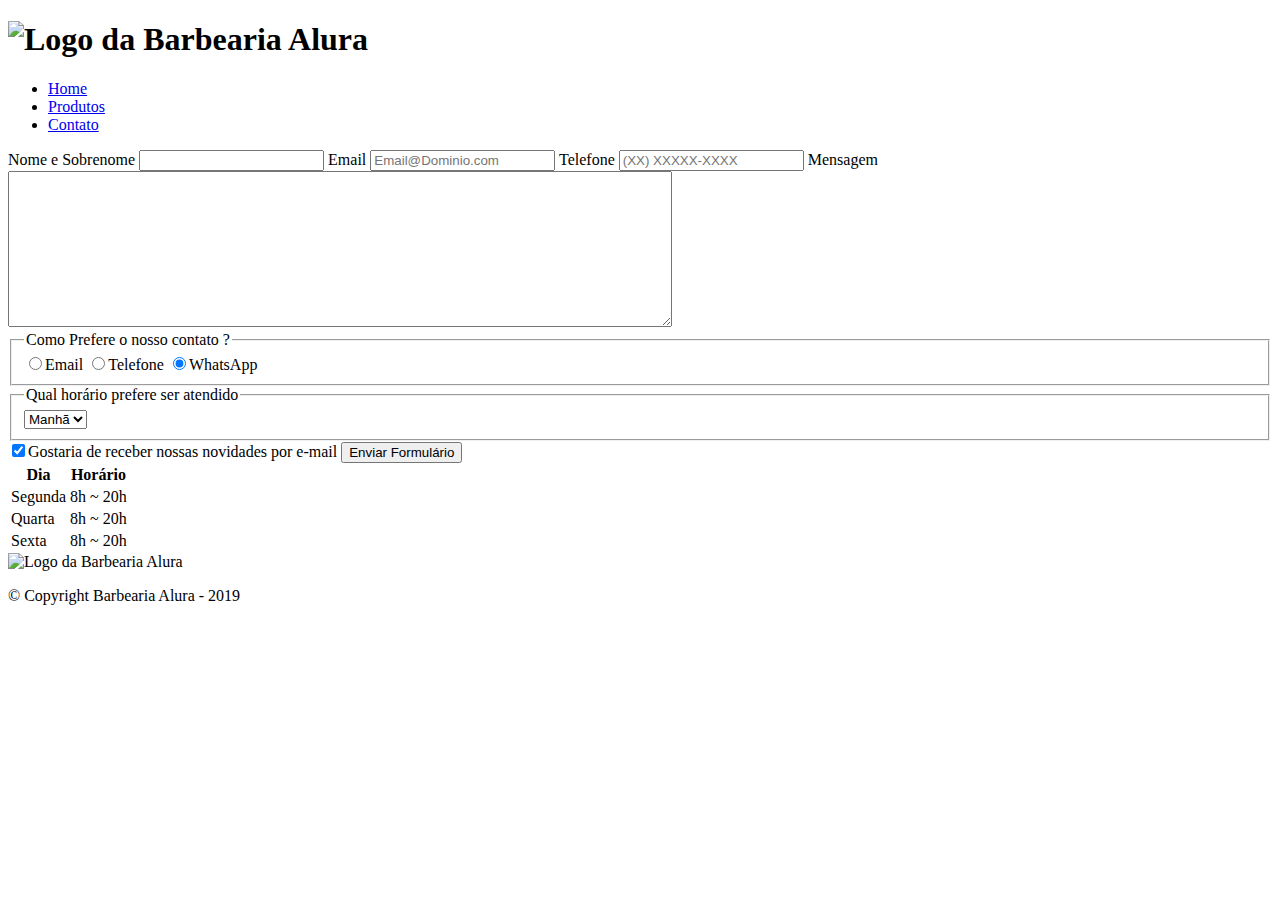
==== contato.html @ b93e5042 "Arrumando para o GitHubPages" ====
<!DOCTYPE html>
<html>

<head>
    <meta charset="UTF-8">
    <meta name="viewport" content="width=device-width">
    <title>Contato - Barbearia Alura</title>
    <link rel="stylesheet" href="../reset.css">
    <link rel="stylesheet" href="../style.css">
</head>

<body>
    <header>
        <div class="caixa">
            <h1><img src="../Imagens/logo.png" alt="Logo da Barbearia Alura"></h1>

            <nav>
                <ul>
                    <li><a href="Index.html">Home</a></li>
                    <li><a href="produtos.html">Produtos</a></li>
                    <li><a href="contato.html">Contato</a></li>
                </ul>
            </nav>
        </div>
    </header>
    <main class="mainContato">
        <form>
            <label for="nomesobrenome">Nome e Sobrenome</label>
            <input type="text" id="nomesobrenome" class="input-padrao" required>

            <label for="email">Email</label>
            <input type="email" id="email" class="input-padrao" placeholder="Email@Dominio.com" required>

            <label for="telefone">Telefone</label>
            <input type="tel" id="telefone" class="input-padrao" placeholder="(XX) XXXXX-XXXX" required>

            <label for="mensagem">Mensagem</label>
            <textarea cols="80" rows="10" id="mensagem" class="input-padrao" required></textarea>

            <fieldset>
                <legend>Como Prefere o nosso contato ?</legend>
                <label for="RadioEmail"><input type="radio" name="contato" value="email" id="RadioEmail">Email</label>

                <label for="RadioTelefone"><input type="radio" name="contato" value="telefone"
                        id="RadioTelefone">Telefone</label>

                <label for="RadioWhatsapp"><input type="radio" name="contato" value="whatsApp" id="RadioWhatsapp"
                        checked>WhatsApp</label>
            </fieldset>

            <fieldset>
                <legend>Qual horário prefere ser atendido</legend>
                <select>
                    <option>Manhã</option>
                    <option>Tarde</option>
                    <option>Noite</option>
                </select>
            </fieldset>

            <label><input type="checkbox" class="checkbox" checked>Gostaria de receber nossas novidades por
                e-mail</label>

            <input type="submit" value="Enviar Formulário" class="enviar">
        </form>

        <table class="table">
            <thead>
                <tr>
                    <th>Dia</th>
                    <th>Horário</th>
                </tr>
            </thead>
            <tbody>
                <tr>
                    <td>Segunda</td>
                    <td>8h ~ 20h</td>
                </tr>
                <tr>
                    <td>Quarta</td>
                    <td>8h ~ 20h</td>
                </tr>
                <tr>
                    <td>Sexta</td>
                    <td>8h ~ 20h</td>
                </tr>
            </tbody>
        </table>
    </main>
    <footer>
        <img src="../Imagens/logo-branco.png" alt="Logo da Barbearia Alura">
        <p class="copyright">&copy; Copyright Barbearia Alura - 2019</p>
    </footer>
</body>

</html>
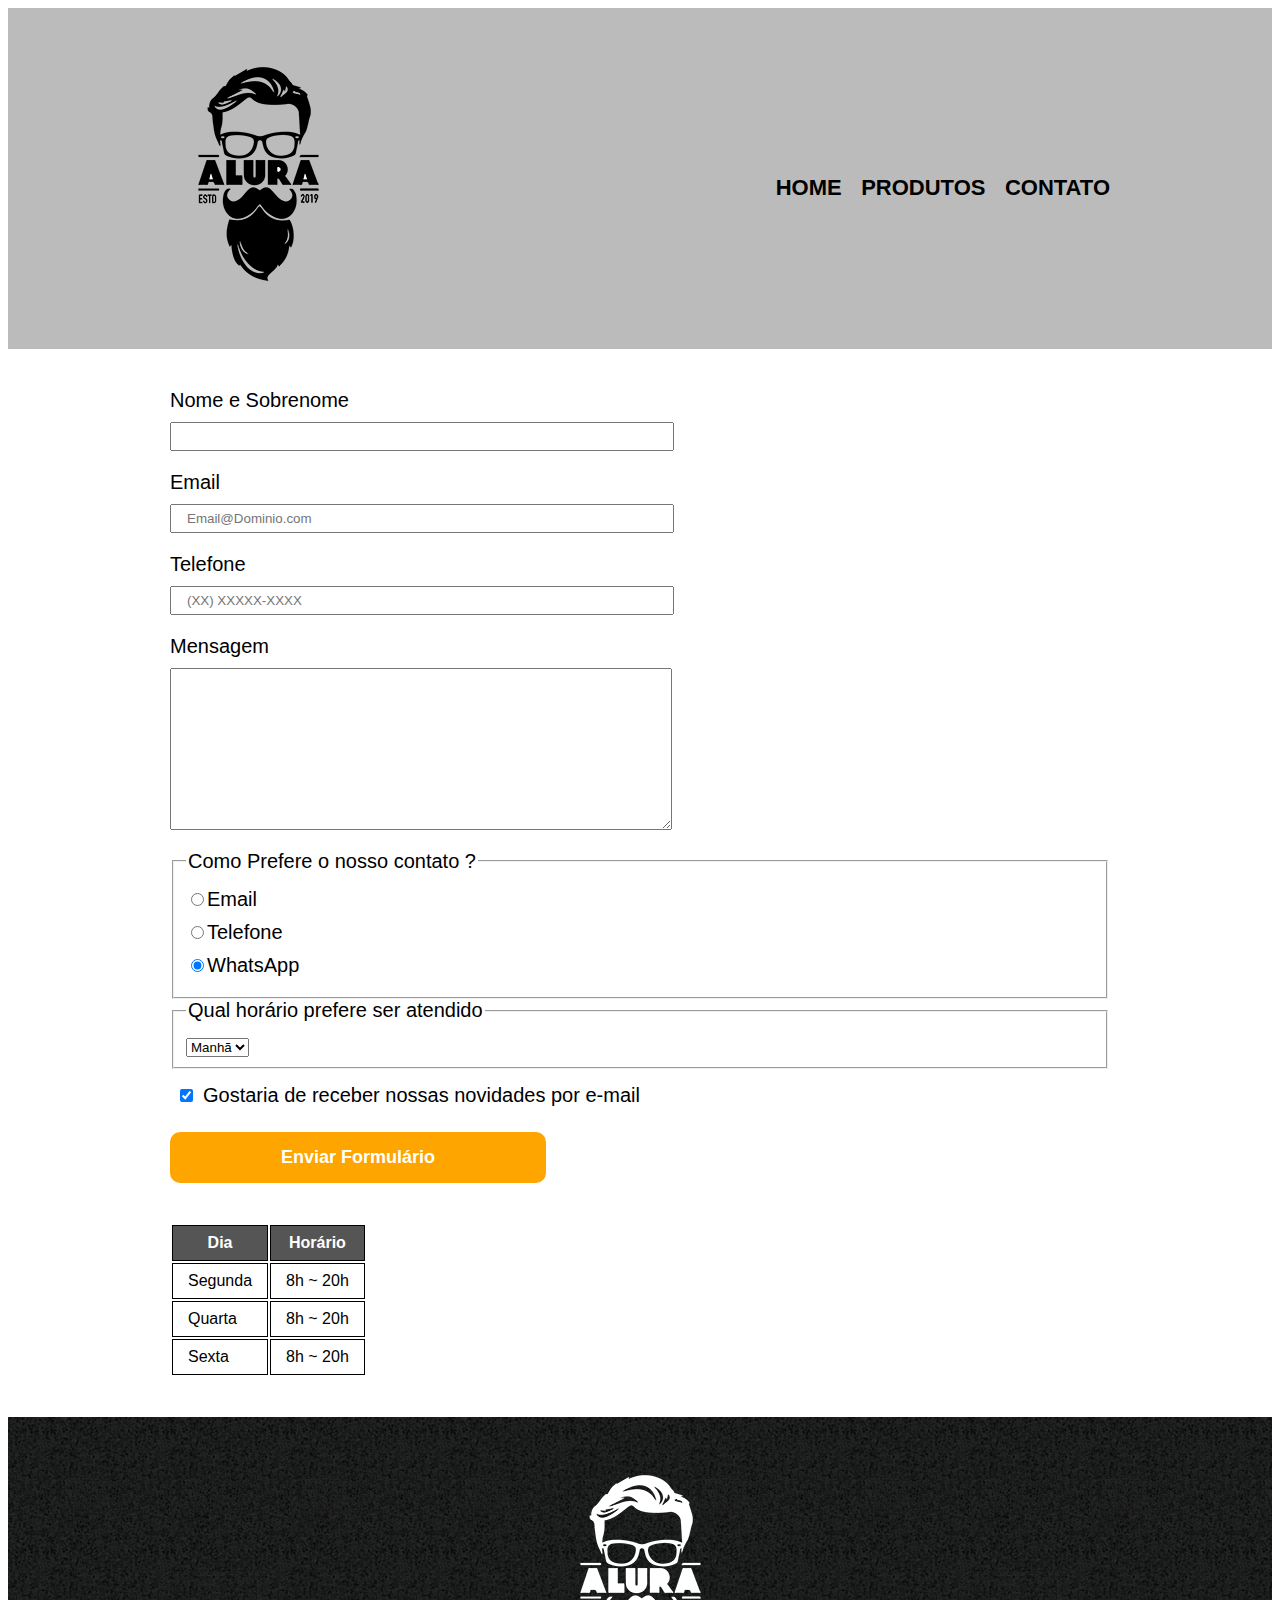
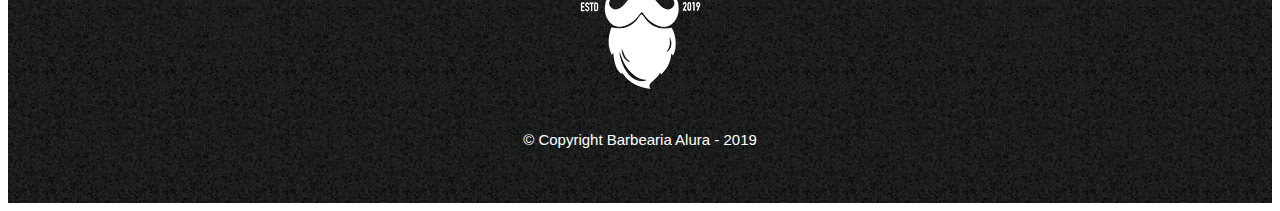
==== commit 04b8ef28: "Preparando para o GhPages" ====
--- a/contato.html
+++ b/contato.html
@@ -12,7 +12,7 @@
 <body>
     <header>
         <div class="caixa">
-            <h1><img src="../Imagens/logo.png" alt="Logo da Barbearia Alura"></h1>
+            <h1><img src="logo.png" alt="Logo da Barbearia Alura"></h1>
 
             <nav>
                 <ul>
@@ -87,7 +87,7 @@
         </table>
     </main>
     <footer>
-        <img src="../Imagens/logo-branco.png" alt="Logo da Barbearia Alura">
+        <img src="logo-branco.png" alt="Logo da Barbearia Alura">
         <p class="copyright">&copy; Copyright Barbearia Alura - 2019</p>
     </footer>
 </body>
--- a/style.css
+++ b/style.css
@@ -0,0 +1,330 @@
+body {
+    font-family: 'Montserrat', sans-serif;
+}
+
+header {
+    background: #bbbbbb;
+    padding: 20px 0;
+}
+
+.caixa {
+    position: relative;
+    width: 940px;
+    margin: 0 auto;
+}
+
+nav {
+    position: absolute;
+    top: 110px;
+    right: 0;
+}
+
+nav li {
+    display: inline;
+    margin: 0 0 0 15px;
+}
+
+nav a {
+    text-transform: uppercase;
+    color: black;
+    font-weight: bold;
+    font-size: 22px;
+    text-decoration: none;
+}
+
+nav a:hover {
+    color: #c78c19;
+    text-decoration: underline;
+}
+
+form {
+    margin: 40px 0;
+}
+
+form label,
+form legend {
+    display: block;
+    font-size: 20px;
+    margin: 0 0 10px;
+}
+
+
+/* Classes Padrões */
+
+.input-padrao {
+    display: block;
+    margin: 0 0 20px;
+    padding: 5px 15px;
+    width: 50%;
+}
+
+
+/* Fim Classes Padrões */
+
+
+/* Classes Index */
+
+.banner {
+    width: 100%;
+}
+
+.principal {
+    padding: 3em 0;
+    background-color: #FEFEFE;
+    width: 940px;
+    margin: 0 auto;
+}
+
+.principal p {
+    margin: 0 0 1em;
+}
+
+.principal strong {
+    font-weight: bold;
+}
+
+.principal em {
+    font-style: italic;
+}
+
+.titulo-centralizado {
+    text-align: center;
+    font-size: 2em;
+    font-weight: bold;
+    margin: 0 0 1em;
+    clear: left;
+}
+
+.utensilios {
+    width: 120px;
+    float: left;
+    margin: 0 20px 20px 0;
+}
+
+.mapa {
+    padding: 3em 0;
+    background: linear-gradient(#FEFEFE, #888888);
+}
+
+.mapa-conteudo {
+    width: 940px;
+    margin: 0 auto;
+}
+
+.mapa p {
+    margin: 0 0 2em;
+    text-align: center;
+}
+
+.beneficios {
+    padding: 3em 0;
+    background-color: #888888;
+}
+
+.lista-beneficios {
+    width: 40%;
+    display: inline-block;
+    vertical-align: top;
+}
+
+.itens {
+    line-height: 1.5;
+}
+
+.itens:first-child {
+    font-weight: bold;
+}
+
+.itens::before {
+    content: "⛤";
+}
+
+.conteudo-beneficios {
+    width: 640px;
+    margin: 0 auto
+}
+
+.imagem-beneficios {
+    width: 60%;
+    box-shadow: 10px 10px 20px black;
+}
+
+.imagem-beneficios:hover {
+    opacity: 0.3;
+    transition: 500ms;
+}
+
+.video {
+    width: 560px;
+    margin: 2em auto;
+}
+
+@media screen and (max-width: 480px) {
+    .caixa,
+    .principal,
+    .conteudo-beneficios,
+    .mapa-conteudo,
+    .video {
+        width: auto;
+    }
+    h1 {
+        text-align: center;
+    }
+    nav {
+        position: static;
+    }
+    .lista-beneficios,
+    .imagem-beneficios {
+        width: 100%;
+    }
+}
+
+
+/* Fim Classes Index */
+
+
+/* Classes Produtos */
+
+.produtos {
+    width: 940px;
+    margin: 0 auto;
+    padding: 50px 0;
+}
+
+.produtos li {
+    display: inline-block;
+    text-align: center;
+    width: 30%;
+    vertical-align: top;
+    margin: 0 1.5%;
+    padding: 30px 20px;
+    box-sizing: border-box;
+    border: solid black 3px;
+    border-radius: 30px;
+}
+
+.produtos li:hover {
+    border-color: #c78c19;
+}
+
+.produtos li:hover h2 {
+    font-size: 32px;
+}
+
+.produtos li:active {
+    border-color: limegreen;
+}
+
+.produtos h2 {
+    font-size: 30px;
+    font-weight: bold;
+}
+
+.produto-descricao {
+    font-size: 18px;
+}
+
+.produto-preco {
+    font-size: 22px;
+    font-weight: bold;
+    margin-top: 10px;
+}
+
+@media screen and (max-width: 480px) {
+    .caixa,
+    .produtos {
+        width: auto;
+    }
+    h1 {
+        text-align: center;
+    }
+    nav {
+        position: static;
+    }
+    .produtos li {
+        display: block;
+        width: 90%;
+        margin: auto;
+    }
+}
+
+
+/* Fim produtos */
+
+
+/* Classes Contato */
+
+.mainContato {
+    width: 940px;
+    margin: 0 auto;
+}
+
+.checkbox {
+    margin: 20px 10px;
+}
+
+.enviar {
+    width: 40%;
+    padding: 15px 0;
+    background-color: orange;
+    color: white;
+    font-weight: bold;
+    font-size: 18px;
+    border: none;
+    border-radius: 10px;
+    transition: 1s all;
+    cursor: pointer;
+}
+
+.enviar:hover {
+    background-color: darkorange;
+    transform: scale(1.2);
+}
+
+.table {
+    margin: 20px 0 40px;
+}
+
+.table thead {
+    background-color: #555555;
+    color: white;
+    font-weight: bold;
+}
+
+.table td,
+th {
+    border: 1px solid black;
+    padding: 8px 15px;
+}
+
+@media screen and (max-width: 480px) {
+    .caixa,
+    .mainContato {
+        width: auto;
+    }
+    h1 {
+        text-align: center;
+    }
+    nav {
+        position: static;
+    }
+    .input-padrao {
+        margin: auto;
+        width: 90%;
+    }
+}
+
+
+/* Fim Contato */
+
+footer {
+    text-align: center;
+    background: url("bg.jpg");
+    padding: 40px 0;
+}
+
+.copyright {
+    color: white;
+    font-size: 15px;
+    margin-top: 20px;
+}